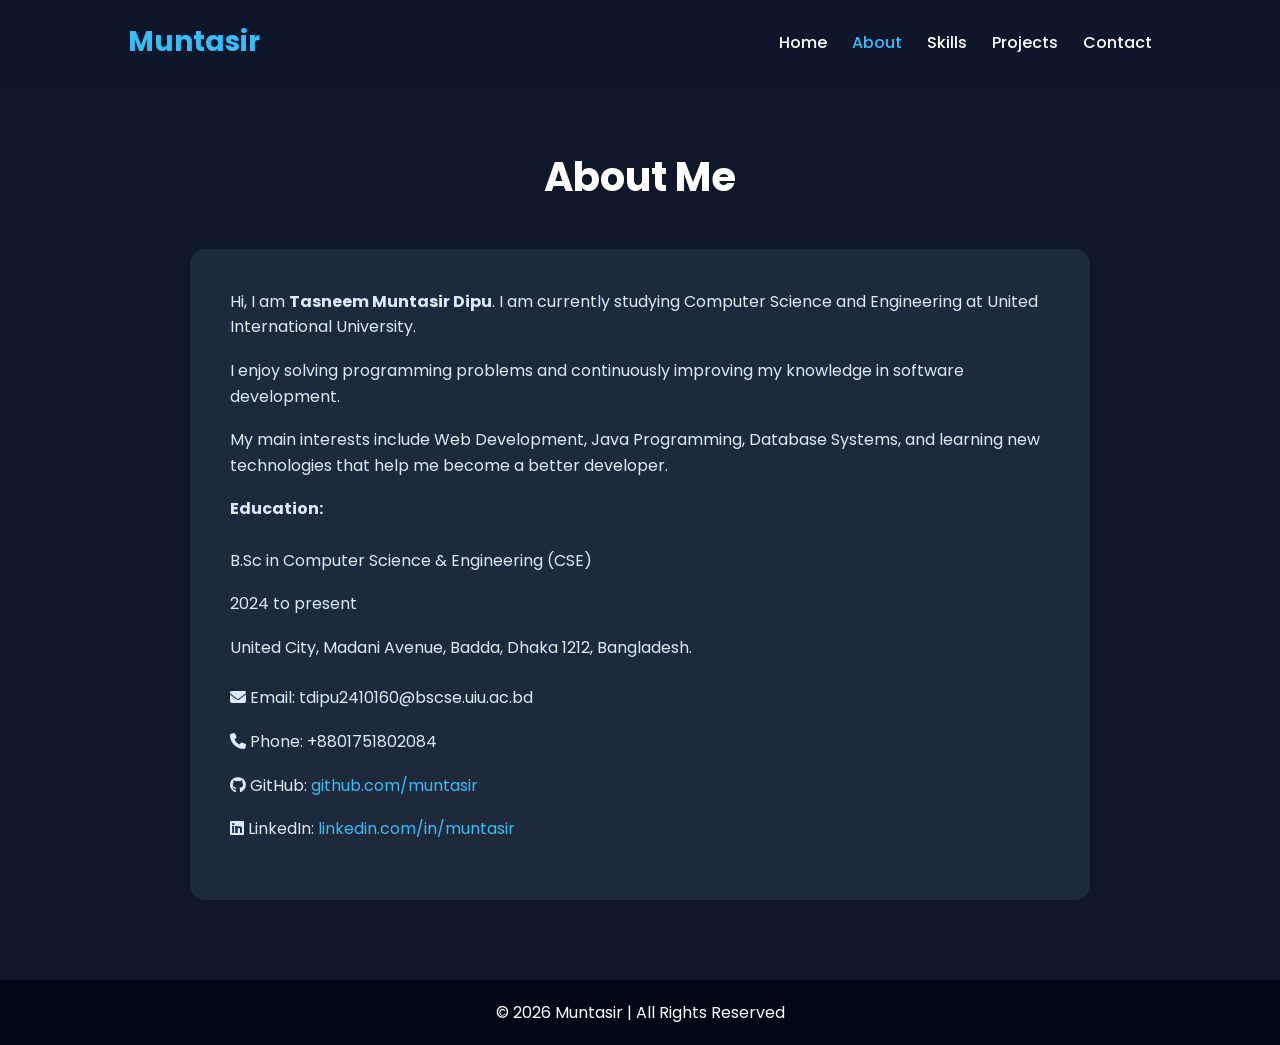
==== about.html @ 93afb3d5 "Update about.html" ====
<!DOCTYPE html>
<html lang="en">
<head>
    <meta charset="UTF-8">
    <meta name="viewport" content="width=device-width, initial-scale=1.0">
    <title>About | Muntasir</title>

    <link rel="stylesheet" href="style.css">

    <link rel="stylesheet"
     href="https://cdnjs.cloudflare.com/ajax/libs/font-awesome/6.5.1/css/all.min.css">
</head>
<body>

    <!-- Navbar -->
    <header>
        <nav class="navbar">
            <div class="logo">Muntasir</div>

            <ul class="nav-links">
                <li><a href="index.html">Home</a></li>
                <li><a href="about.html" class="active">About</a></li>
                <li><a href="skills.html">Skills</a></li>
                <li><a href="projects.html">Projects</a></li>
                <li><a href="contact.html">Contact</a></li>
            </ul>
        </nav>
    </header>

    <!-- About Section -->
    <section class="about-page">

        <h1>About Me</h1>

        <div class="about-card">

            <p>
                Hi, I am <strong>Tasneem Muntasir Dipu</strong>.  
                I am currently studying Computer Science and Engineering at 
                United International University.
            </p>

            <p>
                I enjoy solving programming problems and continuously improving 
                my knowledge in software development.
            </p>

            <p>
                My main interests include Web Development, Java Programming, 
                Database Systems, and learning new technologies that help me 
                become a better developer.
            </p>

                  <p><strong>Education: <br><br></strong> B.Sc in Computer Science & Engineering (CSE)</p>
            <p>2024 to present</p>
            <p>United City, Madani Avenue, Badda, Dhaka 1212, Bangladesh.</p>
            

            <div class="about-info">

                <p>
                    <i class="fa-solid fa-envelope"></i>
                    Email: tdipu2410160@bscse.uiu.ac.bd
                </p>

                <p>
                    <i class="fa-solid fa-phone"></i>
                    Phone: +8801751802084
                </p>

                <p>
                    <i class="fa-brands fa-github"></i>
                    GitHub:
                    <a href="https://github.com/muntasirrahman673-crypto">
                        github.com/muntasir
                    </a>
                </p>

                <p>
                    <i class="fa-brands fa-linkedin"></i>
                    LinkedIn:
                    <a href="https://www.linkedin.com/in/muntasir4445/">
                        linkedin.com/in/muntasir
                    </a>
                </p>

            </div>

        </div>

    </section>

    <footer>
        <p>© 2026 Muntasir | All Rights Reserved</p>
    </footer>

</body>
</html>
---- style.css ----
/* Google Font */
@import url('https://fonts.googleapis.com/css2?family=Poppins:wght@300;400;500;600;700&display=swap');

*{
    margin:0;
    padding:0;
    box-sizing:border-box;
    font-family:'Poppins', sans-serif;
}

body{
    background:#0f172a;
    color:white;
    line-height:1.6;
}

/* Navbar */
header{
    position:sticky;
    top:0;
    z-index:1000;
}

.navbar{
    display:flex;
    justify-content:space-between;
    align-items:center;
    padding:20px 10%;
    background:rgba(15,23,42,0.95);
    backdrop-filter: blur(10px);
}

.logo{
    font-size:28px;
    font-weight:700;
    color:#38bdf8;
}

.nav-links{
    display:flex;
    list-style:none;
}

.nav-links li{
    margin-left:25px;
}

.nav-links a{
    text-decoration:none;
    color:white;
    font-weight:500;
    transition:0.3s;
}

.nav-links a:hover,
.nav-links .active{
    color:#38bdf8;
}

/* Hero Section */
.hero{
    min-height:90vh;
    display:flex;
    justify-content:space-between;
    align-items:center;
    padding:50px 10%;
    gap:50px;
}

.hero-text{
    flex:1;
}

.hero-text h3{
    font-size:25px;
}

.hero-text h1{
    font-size:55px;
    margin:10px 0;
}

.hero-text h2{
    font-size:30px;
    color:#38bdf8;
}

.hero-text p{
    margin:20px 0;
    color:#cbd5e1;
    max-width:600px;
}

/* Buttons */
.hero-buttons{
    margin-top:20px;
}

.btn{
    display:inline-block;
    text-decoration:none;
    background:#38bdf8;
    color:black;
    padding:12px 25px;
    border-radius:8px;
    margin-right:10px;
    font-weight:600;
    transition:0.3s;
}

.btn:hover{
    transform:translateY(-3px);
}

.btn2{
    background:transparent;
    border:2px solid #38bdf8;
    color:white;
}

/* Profile Image */
.hero-image img{
    width:320px;
    border-radius:50%;
    border:5px solid #38bdf8;
    box-shadow:0 0 30px #38bdf8;
}

/* Common Pages */
.about-page,
.skills-page,
.projects-page,
.contact-page{
    min-height:85vh;
    padding:60px 10%;
}

.about-page h1,
.skills-page h1,
.projects-page h1,
.contact-page h1{
    text-align:center;
    margin-bottom:40px;
    font-size:40px;
}

/* About */
.about-card{
    max-width:900px;
    margin:auto;
    background:#1e293b;
    padding:40px;
    border-radius:15px;
}

.about-card p{
    margin-bottom:18px;
    color:#dbeafe;
}

.about-info{
    margin-top:25px;
}

.about-info a{
    color:#38bdf8;
    text-decoration:none;
}

/* Skills */
.skill-box{
    max-width:700px;
    margin:auto;
}

.skill-box p{
    margin:15px 0 5px;
}

.bar{
    background:#1e293b;
    border-radius:20px;
    overflow:hidden;
}

.progress{
    padding:8px;
    text-align:right;
    font-size:14px;
    font-weight:bold;
    background:#38bdf8;
    color:black;
}

.html{ width:85%; }
.css{ width:80%; }
.js{ width:65%; }
.java{ width:70%; }
.sql{ width:60%; }
.git{ width:75%; }

/* Projects */
.projects-container{
    display:flex;
    gap:30px;
    justify-content:center;
    flex-wrap:wrap;
}

.project-card{
    width:320px;
    background:#1e293b;
    border-radius:15px;
    overflow:hidden;
    transition:0.3s;
}

.project-card:hover{
    transform:translateY(-8px);
}

.project-card img{
    width:100%;
    height:200px;
    object-fit:cover;
}

.project-card h3{
    padding:15px;
}

.project-card p{
    padding:0 15px 15px;
    color:#cbd5e1;
}

.project-card a{
    display:block;
    margin:15px;
    text-decoration:none;
    background:#38bdf8;
    color:black;
    text-align:center;
    padding:10px;
    border-radius:8px;
}

/* Contact */
.contact-container{
    display:flex;
    gap:50px;
    justify-content:center;
    flex-wrap:wrap;
}

.contact-info{
    width:400px;
}

.contact-info p{
    margin-bottom:20px;
}

.contact-info a{
    color:#38bdf8;
    text-decoration:none;
}

.contact-form{
    width:450px;
}

.contact-form input,
.contact-form textarea{
    width:100%;
    padding:15px;
    margin-bottom:15px;
    background:#1e293b;
    border:none;
    color:white;
    border-radius:10px;
}

.contact-form textarea{
    height:150px;
}

.contact-form button{
    width:100%;
    padding:15px;
    background:#38bdf8;
    border:none;
    border-radius:10px;
    cursor:pointer;
    font-weight:bold;
}

/* Footer */
footer{
    text-align:center;
    padding:20px;
    background:#020617;
    margin-top:20px;
}

/* Responsive */
@media(max-width:768px){

.hero{
    flex-direction:column;
    text-align:center;
}

.hero-text h1{
    font-size:40px;
}

.hero-image img{
    width:250px;
}

.navbar{
    flex-direction:column;
}

.nav-links{
    margin-top:15px;
}

}
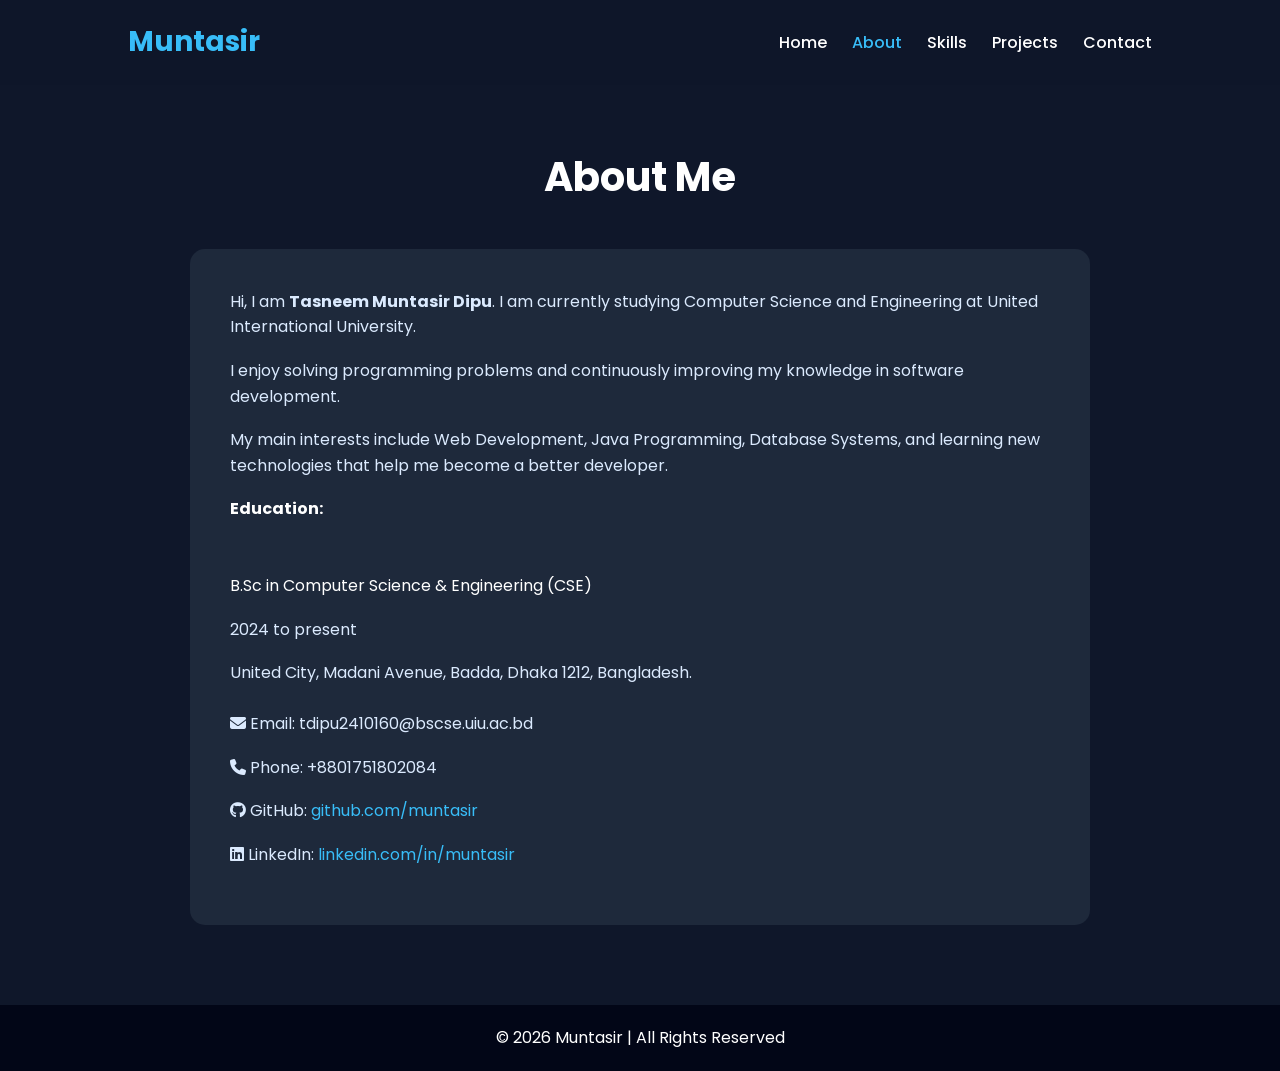
==== commit e24df33e: "Update about.html" ====
--- a/about.html
+++ b/about.html
@@ -51,7 +51,7 @@
                 become a better developer.
             </p>
 
-                  <p><strong>Education: <br><br></strong> B.Sc in Computer Science & Engineering (CSE)</p>
+                  <p><strong><div class="edu">Education:</div> <br><br></strong> B.Sc in Computer Science & Engineering (CSE)</p>
             <p>2024 to present</p>
             <p>United City, Madani Avenue, Badda, Dhaka 1212, Bangladesh.</p>
             
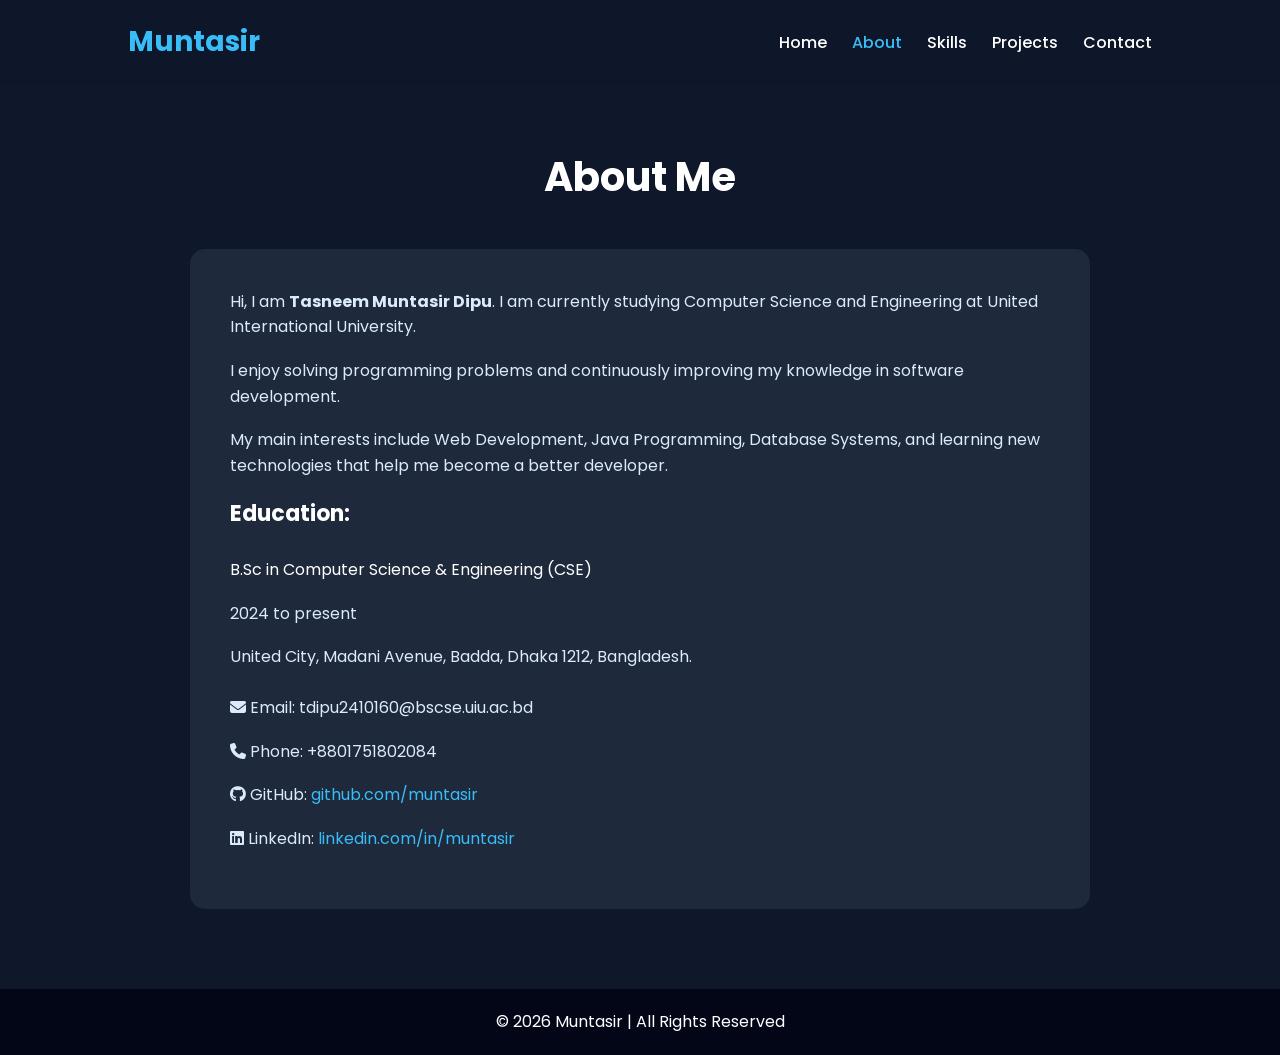
==== commit da0d7757: "Update about.html" ====
--- a/about.html
+++ b/about.html
@@ -51,7 +51,7 @@
                 become a better developer.
             </p>
 
-                  <p><strong><div class="edu">Education:</div> <br><br></strong> B.Sc in Computer Science & Engineering (CSE)</p>
+                  <p><strong><div class="edu">Education:</div> <br></strong> B.Sc in Computer Science & Engineering (CSE)</p>
             <p>2024 to present</p>
             <p>United City, Madani Avenue, Badda, Dhaka 1212, Bangladesh.</p>
             
--- a/style.css
+++ b/style.css
@@ -327,4 +327,6 @@
     margin-top:15px;
 }
 
-}+}
+.edu{font-size:22px};
+    
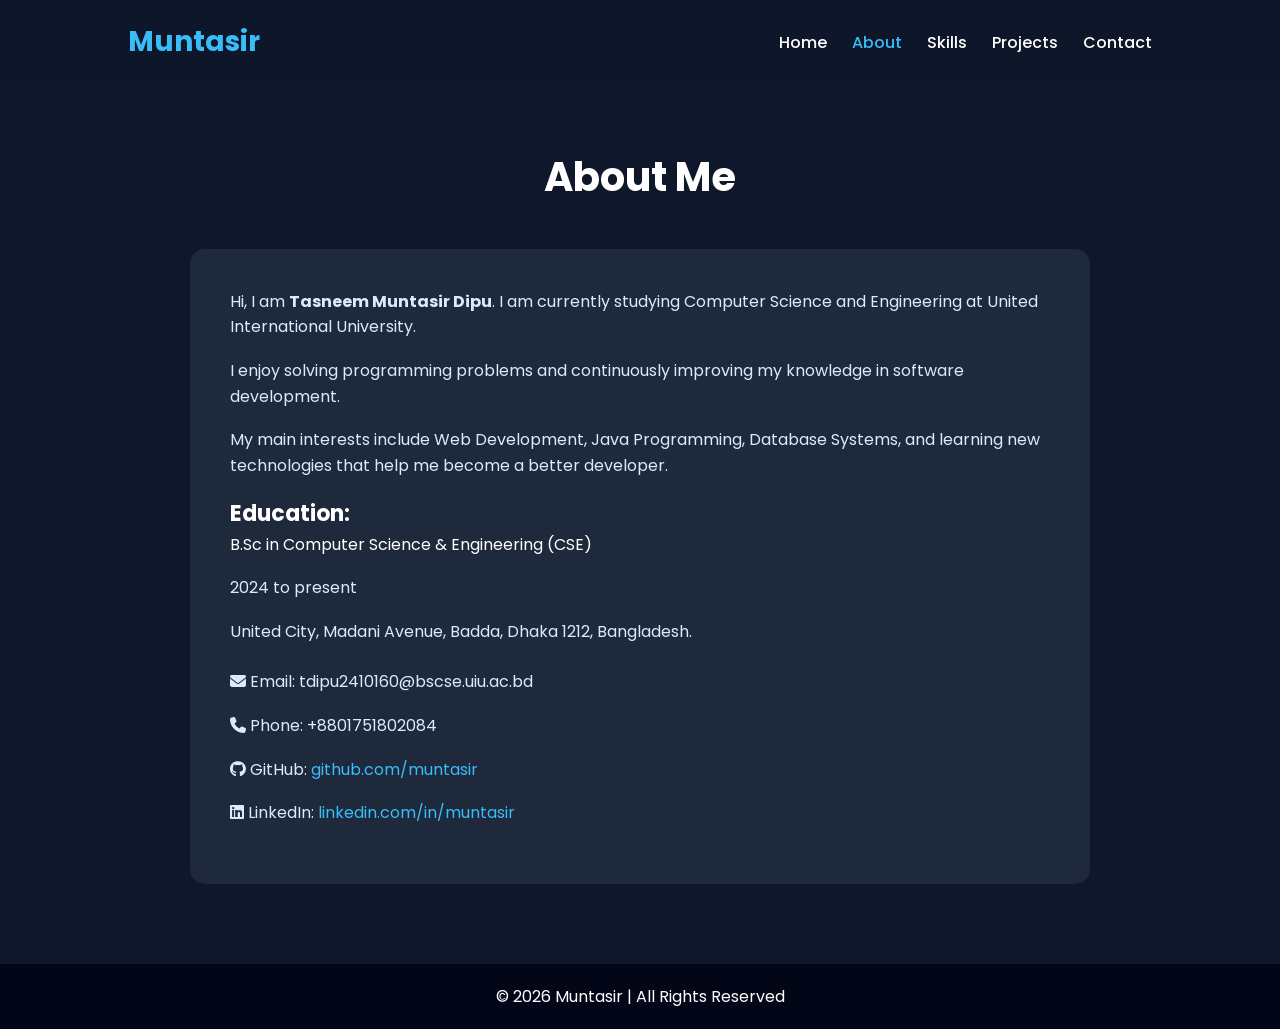
==== commit d79c1772: "Update about.html" ====
--- a/about.html
+++ b/about.html
@@ -51,7 +51,7 @@
                 become a better developer.
             </p>
 
-                  <p><strong><div class="edu">Education:</div> <br></strong> B.Sc in Computer Science & Engineering (CSE)</p>
+                  <p><strong><div class="edu">Education:</div></strong> B.Sc in Computer Science & Engineering (CSE)</p>
             <p>2024 to present</p>
             <p>United City, Madani Avenue, Badda, Dhaka 1212, Bangladesh.</p>
             
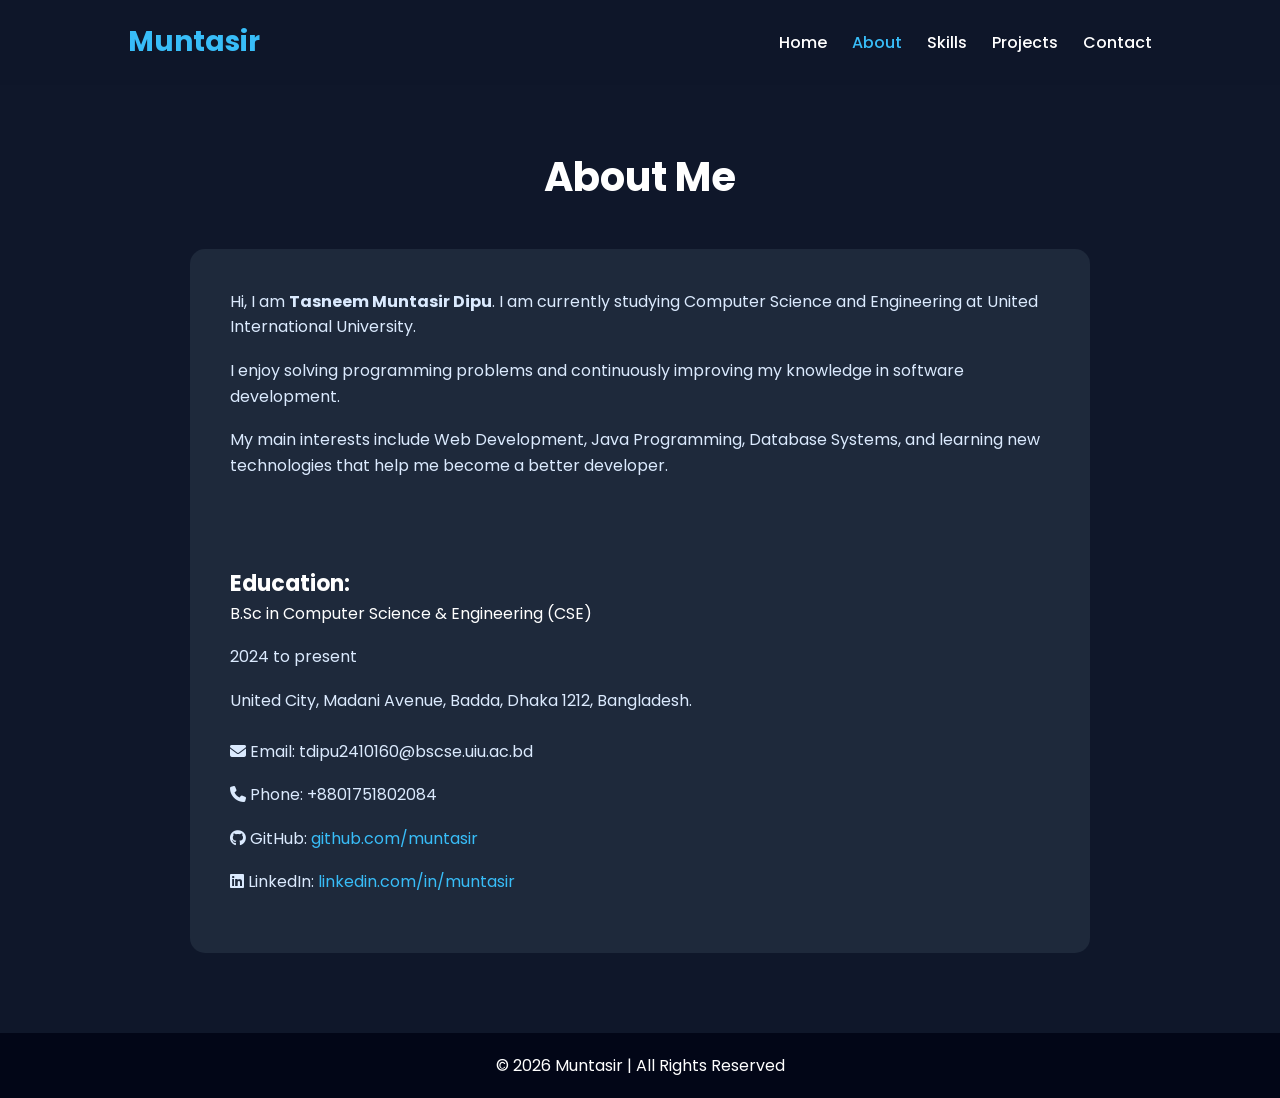
==== commit 668c8a15: "Fix formatting of education section in about.html" ====
--- a/about.html
+++ b/about.html
@@ -50,8 +50,9 @@
                 Database Systems, and learning new technologies that help me 
                 become a better developer.
             </p>
-
-                  <p><strong><div class="edu">Education:</div></strong> B.Sc in Computer Science & Engineering (CSE)</p>
+            <br><br>
+            
+             <p><strong><div class="edu">Education:</div></strong> B.Sc in Computer Science & Engineering (CSE)</p>
             <p>2024 to present</p>
             <p>United City, Madani Avenue, Badda, Dhaka 1212, Bangladesh.</p>
             
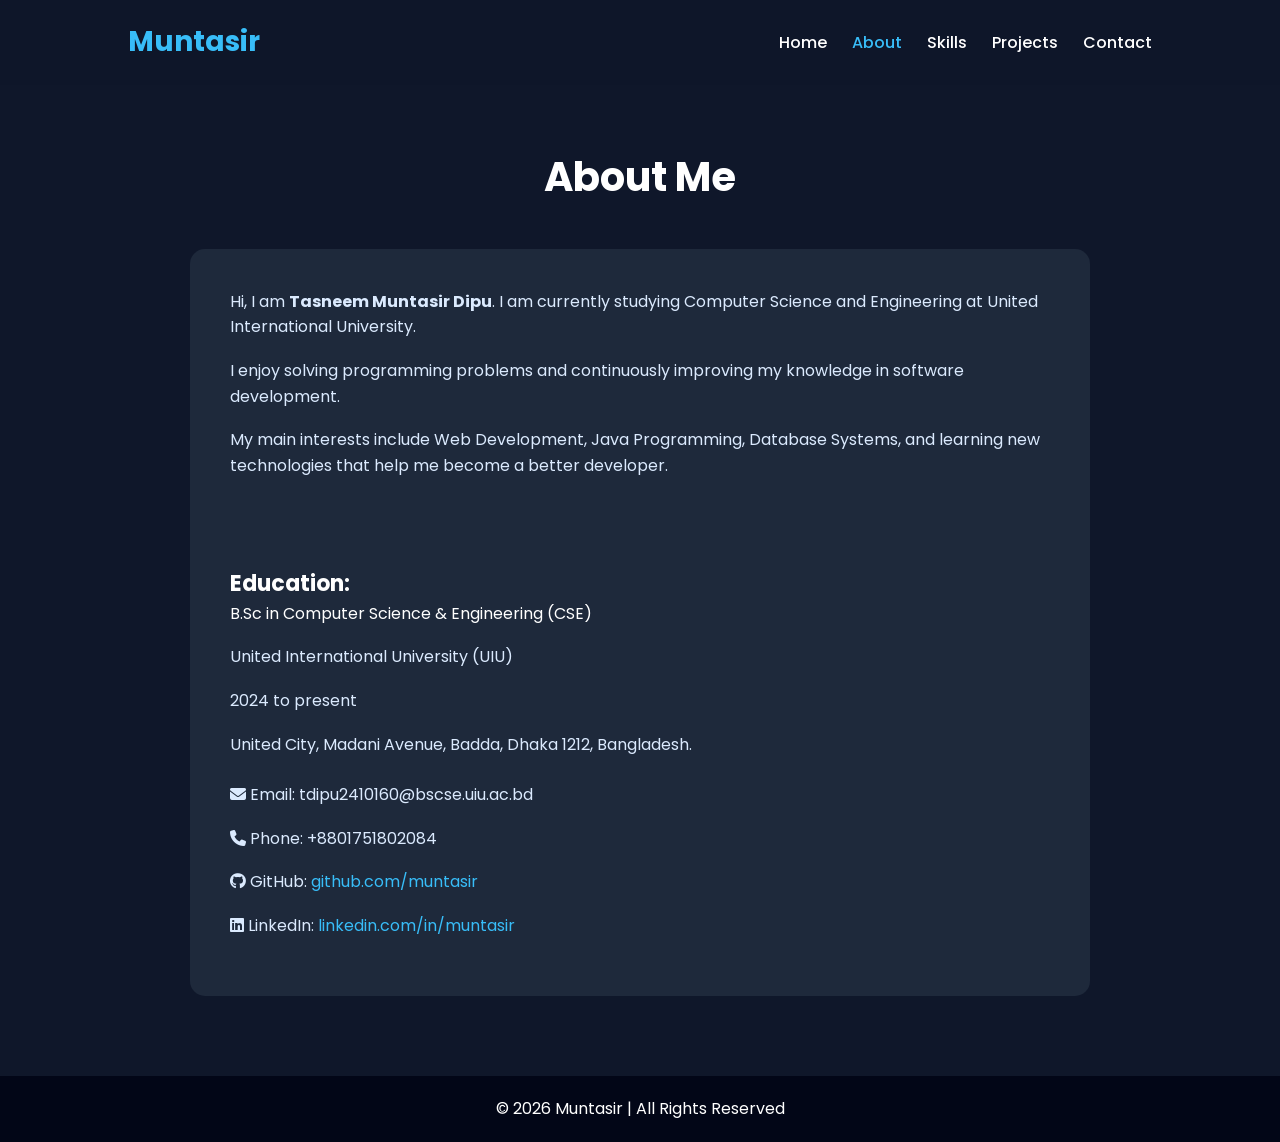
==== commit 0ce0a93d: "Update about.html" ====
--- a/about.html
+++ b/about.html
@@ -53,6 +53,7 @@
             <br><br>
             
              <p><strong><div class="edu">Education:</div></strong> B.Sc in Computer Science & Engineering (CSE)</p>
+            <p>United International University (UIU)</p>
             <p>2024 to present</p>
             <p>United City, Madani Avenue, Badda, Dhaka 1212, Bangladesh.</p>
             
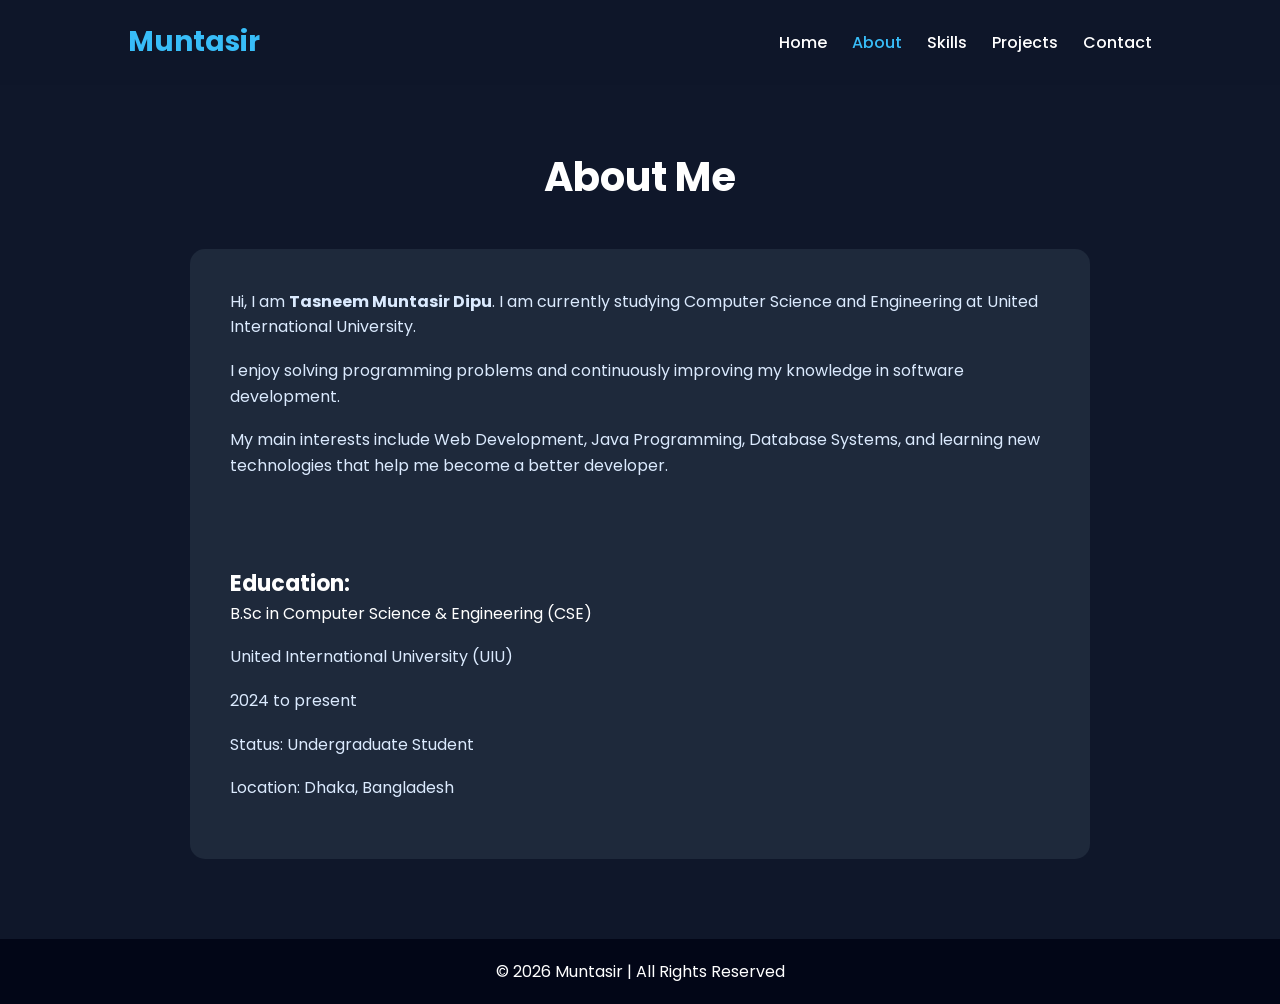
==== commit a3ef7cdd: "Update about.html" ====
--- a/about.html
+++ b/about.html
@@ -51,42 +51,14 @@
                 become a better developer.
             </p>
             <br><br>
-            
+            <div class="uiu">
              <p><strong><div class="edu">Education:</div></strong> B.Sc in Computer Science & Engineering (CSE)</p>
             <p>United International University (UIU)</p>
             <p>2024 to present</p>
-            <p>United City, Madani Avenue, Badda, Dhaka 1212, Bangladesh.</p>
+            <p>Status: Undergraduate Student</p>
+            <p>Location: Dhaka, Bangladesh</p>
+                </div>
             
-
-            <div class="about-info">
-
-                <p>
-                    <i class="fa-solid fa-envelope"></i>
-                    Email: tdipu2410160@bscse.uiu.ac.bd
-                </p>
-
-                <p>
-                    <i class="fa-solid fa-phone"></i>
-                    Phone: +8801751802084
-                </p>
-
-                <p>
-                    <i class="fa-brands fa-github"></i>
-                    GitHub:
-                    <a href="https://github.com/muntasirrahman673-crypto">
-                        github.com/muntasir
-                    </a>
-                </p>
-
-                <p>
-                    <i class="fa-brands fa-linkedin"></i>
-                    LinkedIn:
-                    <a href="https://www.linkedin.com/in/muntasir4445/">
-                        linkedin.com/in/muntasir
-                    </a>
-                </p>
-
-            </div>
 
         </div>
 
--- a/style.css
+++ b/style.css
@@ -328,5 +328,8 @@
 }
 
 }
-.edu{font-size:22px};
+.edu{font-size:22px; }
+.uiu{
+  margin:0;
+}
     
